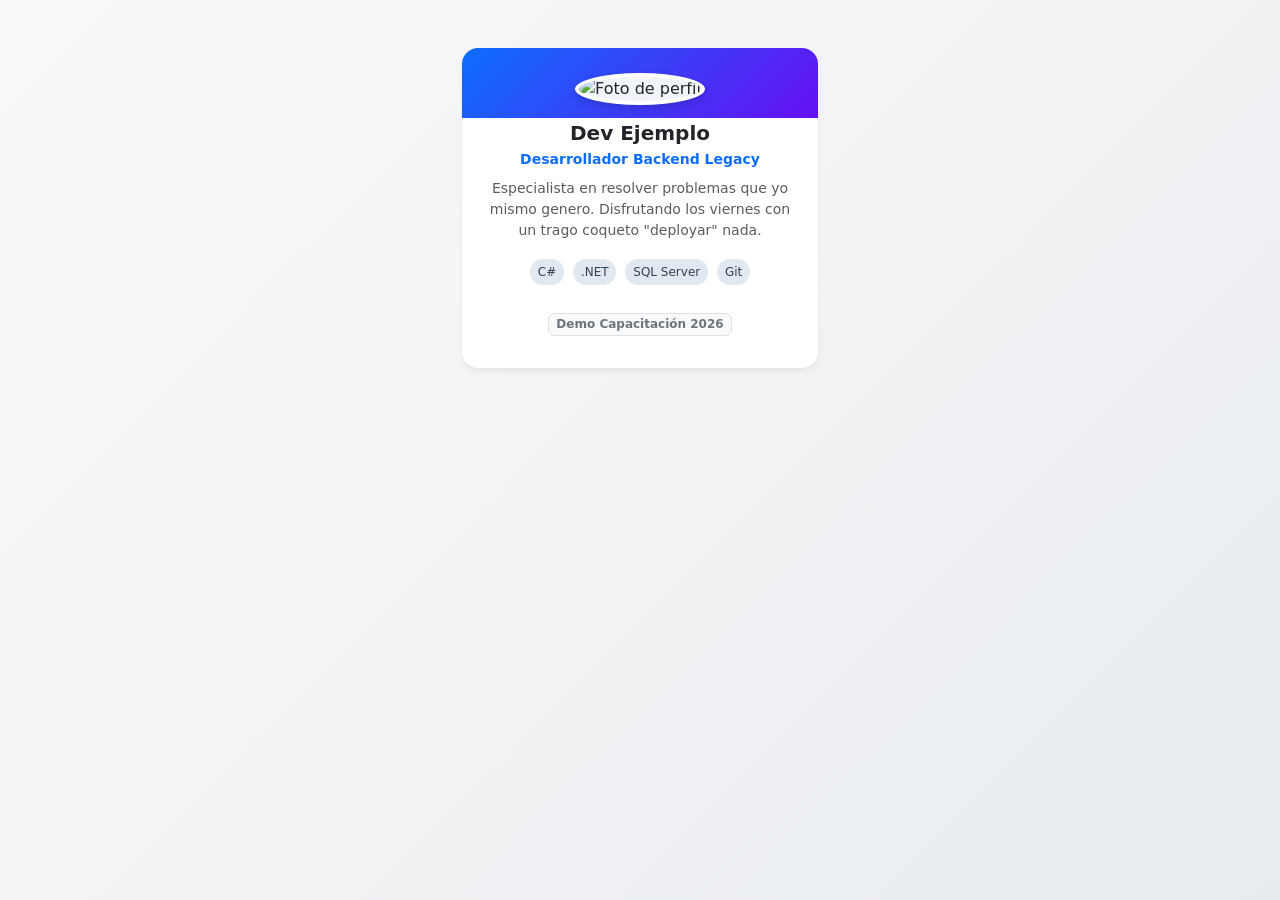
==== profiles/alberto.html @ a2356c34 "feat(perfil): agrega tarjeta de Alberto" ====
<!DOCTYPE html>
<html lang="es">

<head>
  <meta charset="UTF-8">
  <meta name="viewport" content="width=device-width, initial-scale=1.0">
  <title>Perfil de Ejemplo | Template</title>

  <!-- Bootstrap 5 CSS -->
  <link href="https://cdn.jsdelivr.net/npm/bootstrap@5.3.3/dist/css/bootstrap.min.css" rel="stylesheet">
  <!-- Bootstrap Icons -->
  <link rel="stylesheet" href="https://cdn.jsdelivr.net/npm/bootstrap-icons@1.11.3/font/bootstrap-icons.min.css">
  <!-- Estilos propios -->
  <link rel="stylesheet" href="../style.css">
</head>

<body class="p-3 p-md-5">

  <div class="container">
    <div class="row justify-content-center">

      <!-- INICIO DE TU TARJETA DE PERFIL-->
      <div class="col-12 col-md-6 col-lg-4 profile-card-wrapper">
        <div class="card profile-card">

          <!-- Banner superior decorativo -->
          <div class="profile-card-header"></div>

          <div class="card-body text-center pt-0">
            <!-- 1. FOTO O AVATAR -->
            <!-- Puedes usar una URL directa de tu foto o un avatar generado por https://ui-avatars.com -->
            <div class="profile-avatar-container mb-3">
              <img src="https://ui-avatars.com/api/?name=LUIS jemplo&background=0d6efd&color=fff&size=128"
                alt="Foto de perfil" class="profile-avatar">
            </div>

            <!-- 2. NOMBRE COMPLETO -->
            <h5 class="card-title fw-bold mb-1">Dev Ejemplo</h5>

            <!-- 3. ROL / PUESTO -->
            <p class="text-primary fw-semibold small mb-2">Desarrollador Backend Legacy</p>

            <!-- 4. DESCRIPCIÓN O FRASE CORTA -->
            <p class="card-text text-muted small px-2 mb-3">
              Especialista en resolver problemas que yo mismo genero. Disfrutando los viernes con un trago coqueto  "deployar" nada.
            </p>

            <!-- 5. HABILIDADES / TECNOLOGÍAS (Agrega o cambia las que gustes) -->
            <div class="mb-3">
              <span class="tech-badge">C#</span>
              <span class="tech-badge">.NET</span>
              <span class="tech-badge">SQL Server</span>
              <span class="tech-badge">Git</span>
            </div>
            <!-- 6. REDES SOCIALES O CONTACTO -->
            <!--  
            <div class="social-links d-flex justify-content-center gap-2">
              <a href="https://github.com" target="_blank" title="GitHub" aria-label="GitHub">
                <i class="bi bi-github"></i>
              </a>
              <a href="https://linkedin.com" target="_blank" title="LinkedIn" aria-label="LinkedIn">
                <i class="bi bi-linkedin"></i>
              </a>
              <a href="mailto:tu-correo@empresa.com" title="Correo" aria-label="Correo">
                <i class="bi bi-envelope"></i>
              </a>
            </div>

          </div> -->

            <!-- Pie de tarjeta opcional: fecha o equipo -->
            <div class="card-footer bg-transparent border-0 text-center pb-3">
              <span class="badge bg-light text-secondary border small">Demo Capacitación 2026</span>
            </div>

          </div>
        </div>
        <!-- FIN DE TU TARJETA DE PERFIL -->

      </div>
    </div>

</body>

</html>
---- style.css ----
/* ===================================================
   Estilos personalizados - Capacitación Git & GitHub
   =================================================== */

:root {
  --primary-color: #0d6efd;
  --bg-gradient: linear-gradient(135deg, #f8f9fa 0%, #e9ecef 100%);
  --card-radius: 16px;
  --transition-smooth: all 0.3s cubic-bezier(0.25, 0.8, 0.25, 1);
}

body {
  background: var(--bg-gradient);
  min-height: 100vh;
  font-family: system-ui, -apple-system, "Segoe UI", Roboto, Helvetica, Arial, sans-serif;
  color: #333;
}

/* Header principal */
.hero-banner {
  background: linear-gradient(135deg, #1e293b 0%, #0f172a 100%);
  color: white;
  border-radius: var(--card-radius);
  box-shadow: 0 10px 25px -5px rgba(0, 0, 0, 0.15);
}

/* Tarjeta de perfil */
.profile-card {
  border: none;
  border-radius: var(--card-radius);
  background: #ffffff;
  box-shadow: 0 4px 6px -1px rgba(0, 0, 0, 0.05), 0 2px 4px -1px rgba(0, 0, 0, 0.03);
  transition: var(--transition-smooth);
  overflow: hidden;
  height: 100%;
}

.profile-card:hover {
  transform: translateY(-6px);
  box-shadow: 0 20px 25px -5px rgba(0, 0, 0, 0.1), 0 10px 10px -5px rgba(0, 0, 0, 0.04);
}

/* Cabecera decorativa dentro de la card */
.profile-card-header {
  height: 70px;
  background: linear-gradient(135deg, #0d6efd 0%, #6610f2 100%);
  position: relative;
}

/* Foto o avatar */
.profile-avatar-container {
  margin-top: -45px;
  position: relative;
}

.profile-avatar {
  width: 90px;
  height: 90px;
  object-fit: cover;
  border-radius: 50%;
  border: 4px solid #ffffff;
  box-shadow: 0 4px 8px rgba(0, 0, 0, 0.15);
  background-color: #f1f5f9;
}

/* Badges de tecnologías y habilidades */
.tech-badge {
  font-size: 0.75rem;
  font-weight: 500;
  padding: 0.35em 0.65em;
  border-radius: 20px;
  background-color: #e2e8f0;
  color: #334155;
  margin: 2px;
  display: inline-block;
  transition: var(--transition-smooth);
}

.tech-badge:hover {
  background-color: #0d6efd;
  color: #ffffff;
}

/* Botones y enlaces sociales */
.social-links a {
  display: inline-flex;
  align-items: center;
  justify-content: center;
  width: 36px;
  height: 36px;
  border-radius: 50%;
  background-color: #f8f9fa;
  color: #495057;
  text-decoration: none;
  transition: var(--transition-smooth);
  border: 1px solid #dee2e6;
}

.social-links a:hover {
  background-color: #0d6efd;
  color: #ffffff;
  border-color: #0d6efd;
}

/* Alerta informativa */
.local-warning {
  border-radius: 12px;
  border-left: 5px solid #ffc107;
}
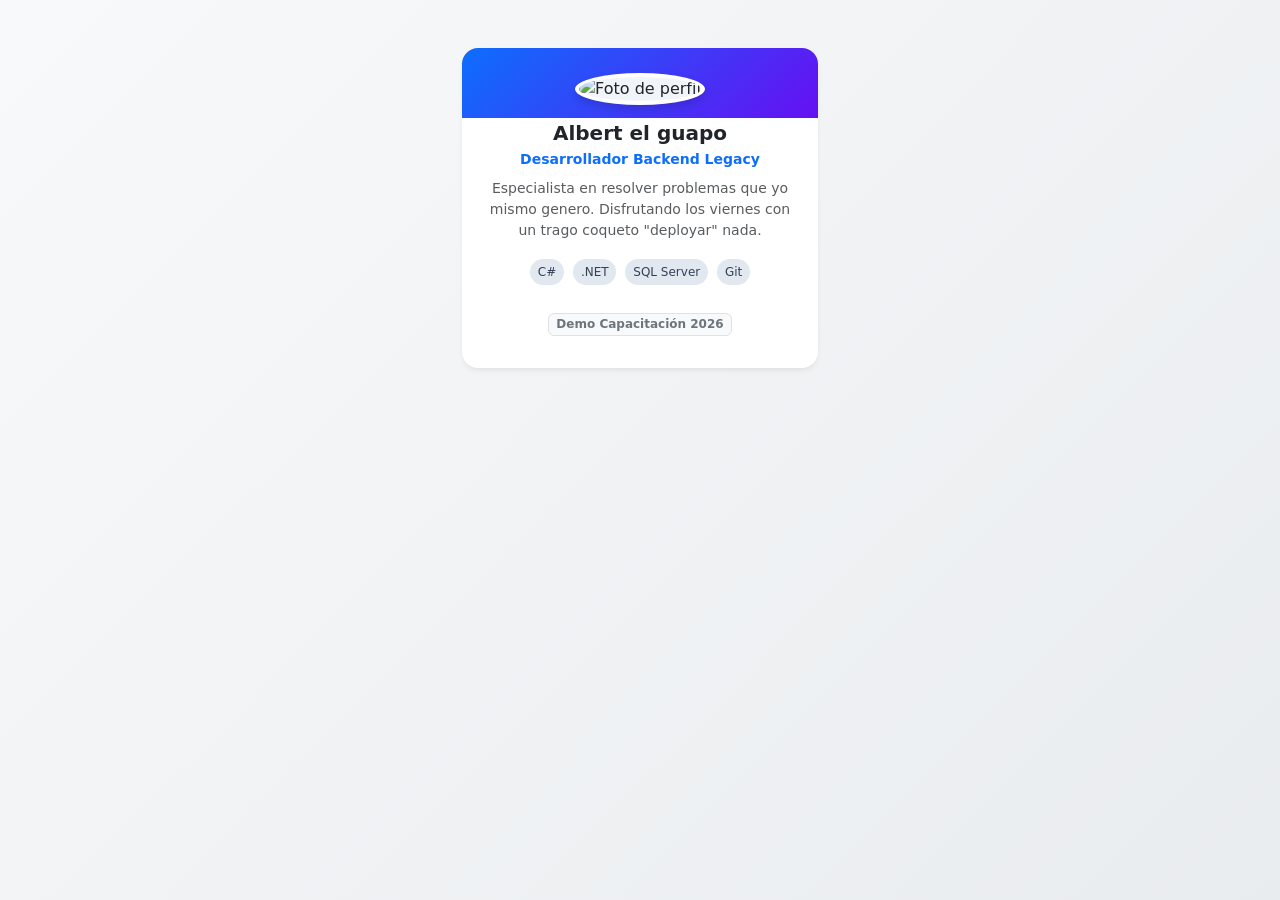
==== commit c9793d52: "fix(perfiles): nombre a Luis Alberto" ====
--- a/profiles/alberto.html
+++ b/profiles/alberto.html
@@ -35,14 +35,15 @@
             </div>
 
             <!-- 2. NOMBRE COMPLETO -->
-            <h5 class="card-title fw-bold mb-1">Dev Ejemplo</h5>
+            <h5 class="card-title fw-bold mb-1">Albert el guapo</h5>
 
             <!-- 3. ROL / PUESTO -->
             <p class="text-primary fw-semibold small mb-2">Desarrollador Backend Legacy</p>
 
             <!-- 4. DESCRIPCIÓN O FRASE CORTA -->
             <p class="card-text text-muted small px-2 mb-3">
-              Especialista en resolver problemas que yo mismo genero. Disfrutando los viernes con un trago coqueto  "deployar" nada.
+              Especialista en resolver problemas que yo mismo genero. Disfrutando los viernes con un trago coqueto
+              "deployar" nada.
             </p>
 
             <!-- 5. HABILIDADES / TECNOLOGÍAS (Agrega o cambia las que gustes) -->
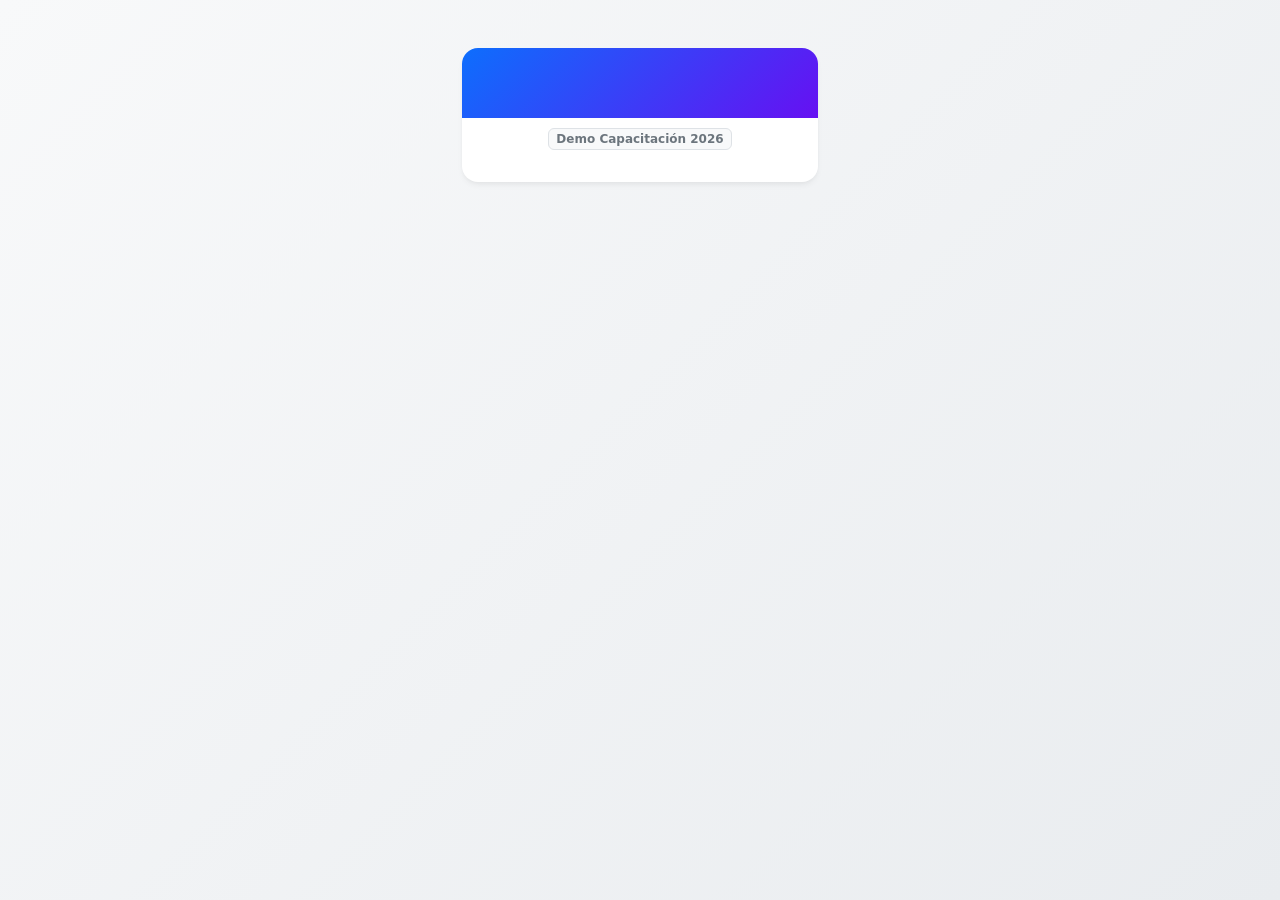
==== commit 64f8552a: "fix/tarjeta" ====
--- a/profiles/alberto.html
+++ b/profiles/alberto.html
@@ -27,47 +27,7 @@
           <div class="profile-card-header"></div>
 
           <div class="card-body text-center pt-0">
-            <!-- 1. FOTO O AVATAR -->
-            <!-- Puedes usar una URL directa de tu foto o un avatar generado por https://ui-avatars.com -->
-            <div class="profile-avatar-container mb-3">
-              <img src="https://ui-avatars.com/api/?name=LUIS jemplo&background=0d6efd&color=fff&size=128"
-                alt="Foto de perfil" class="profile-avatar">
-            </div>
 
-            <!-- 2. NOMBRE COMPLETO -->
-            <h5 class="card-title fw-bold mb-1">Albert el guapo</h5>
-
-            <!-- 3. ROL / PUESTO -->
-            <p class="text-primary fw-semibold small mb-2">Desarrollador Backend Legacy</p>
-
-            <!-- 4. DESCRIPCIÓN O FRASE CORTA -->
-            <p class="card-text text-muted small px-2 mb-3">
-              Especialista en resolver problemas que yo mismo genero. Disfrutando los viernes con un trago coqueto
-              "deployar" nada.
-            </p>
-
-            <!-- 5. HABILIDADES / TECNOLOGÍAS (Agrega o cambia las que gustes) -->
-            <div class="mb-3">
-              <span class="tech-badge">C#</span>
-              <span class="tech-badge">.NET</span>
-              <span class="tech-badge">SQL Server</span>
-              <span class="tech-badge">Git</span>
-            </div>
-            <!-- 6. REDES SOCIALES O CONTACTO -->
-            <!--  
-            <div class="social-links d-flex justify-content-center gap-2">
-              <a href="https://github.com" target="_blank" title="GitHub" aria-label="GitHub">
-                <i class="bi bi-github"></i>
-              </a>
-              <a href="https://linkedin.com" target="_blank" title="LinkedIn" aria-label="LinkedIn">
-                <i class="bi bi-linkedin"></i>
-              </a>
-              <a href="mailto:tu-correo@empresa.com" title="Correo" aria-label="Correo">
-                <i class="bi bi-envelope"></i>
-              </a>
-            </div>
-
-          </div> -->
 
             <!-- Pie de tarjeta opcional: fecha o equipo -->
             <div class="card-footer bg-transparent border-0 text-center pb-3">
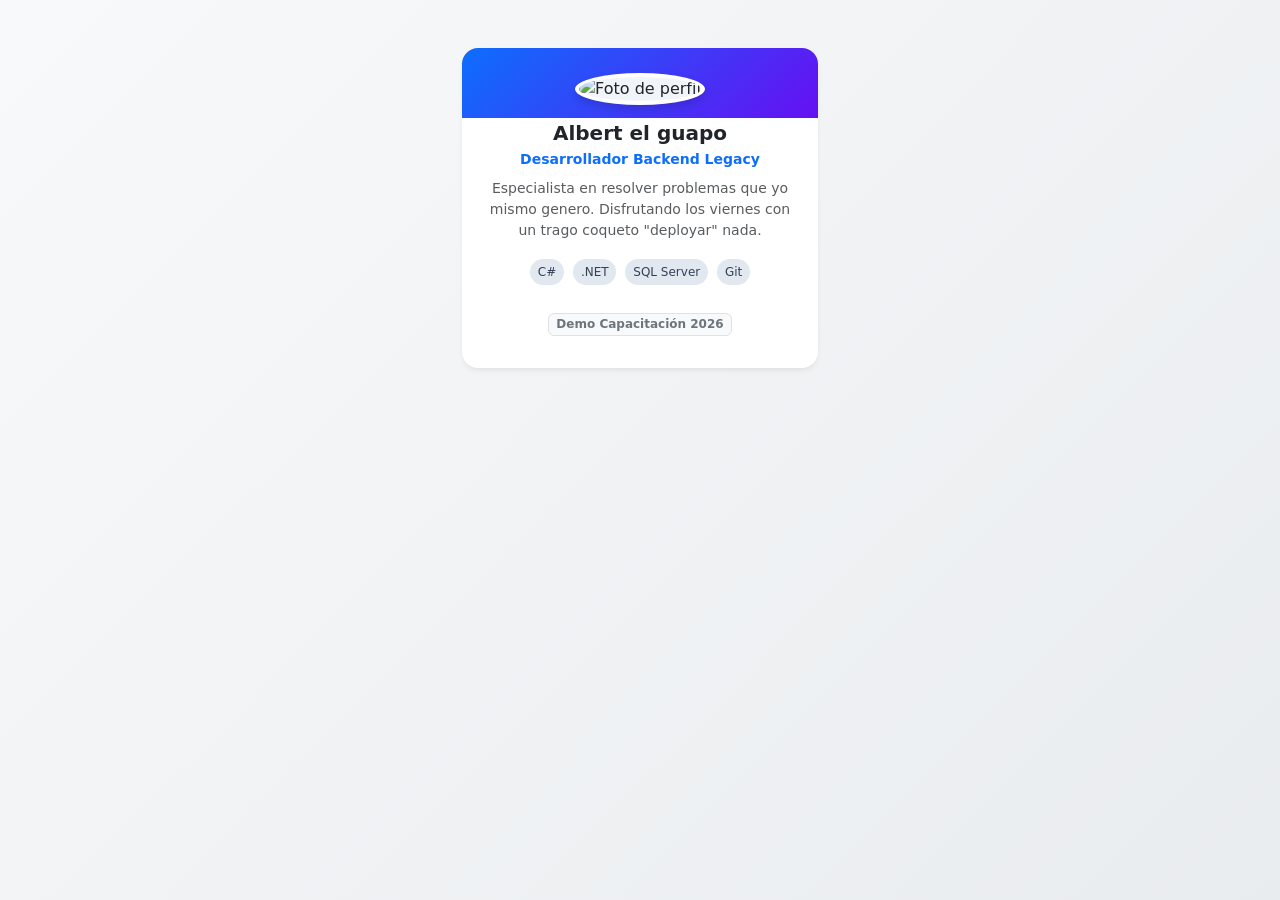
==== commit 5e19b329: "merge cambios remotos" ====
--- a/profiles/alberto.html
+++ b/profiles/alberto.html
@@ -27,7 +27,47 @@
           <div class="profile-card-header"></div>
 
           <div class="card-body text-center pt-0">
+            <!-- 1. FOTO O AVATAR -->
+            <!-- Puedes usar una URL directa de tu foto o un avatar generado por https://ui-avatars.com -->
+            <div class="profile-avatar-container mb-3">
+              <img src="https://ui-avatars.com/api/?name=LUIS jemplo&background=0d6efd&color=fff&size=128"
+                alt="Foto de perfil" class="profile-avatar">
+            </div>
 
+            <!-- 2. NOMBRE COMPLETO -->
+            <h5 class="card-title fw-bold mb-1">Albert el guapo</h5>
+
+            <!-- 3. ROL / PUESTO -->
+            <p class="text-primary fw-semibold small mb-2">Desarrollador Backend Legacy</p>
+
+            <!-- 4. DESCRIPCIÓN O FRASE CORTA -->
+            <p class="card-text text-muted small px-2 mb-3">
+              Especialista en resolver problemas que yo mismo genero. Disfrutando los viernes con un trago coqueto
+              "deployar" nada.
+            </p>
+
+            <!-- 5. HABILIDADES / TECNOLOGÍAS (Agrega o cambia las que gustes) -->
+            <div class="mb-3">
+              <span class="tech-badge">C#</span>
+              <span class="tech-badge">.NET</span>
+              <span class="tech-badge">SQL Server</span>
+              <span class="tech-badge">Git</span>
+            </div>
+            <!-- 6. REDES SOCIALES O CONTACTO -->
+            <!--  
+            <div class="social-links d-flex justify-content-center gap-2">
+              <a href="https://github.com" target="_blank" title="GitHub" aria-label="GitHub">
+                <i class="bi bi-github"></i>
+              </a>
+              <a href="https://linkedin.com" target="_blank" title="LinkedIn" aria-label="LinkedIn">
+                <i class="bi bi-linkedin"></i>
+              </a>
+              <a href="mailto:tu-correo@empresa.com" title="Correo" aria-label="Correo">
+                <i class="bi bi-envelope"></i>
+              </a>
+            </div>
+
+          </div> -->
 
             <!-- Pie de tarjeta opcional: fecha o equipo -->
             <div class="card-footer bg-transparent border-0 text-center pb-3">
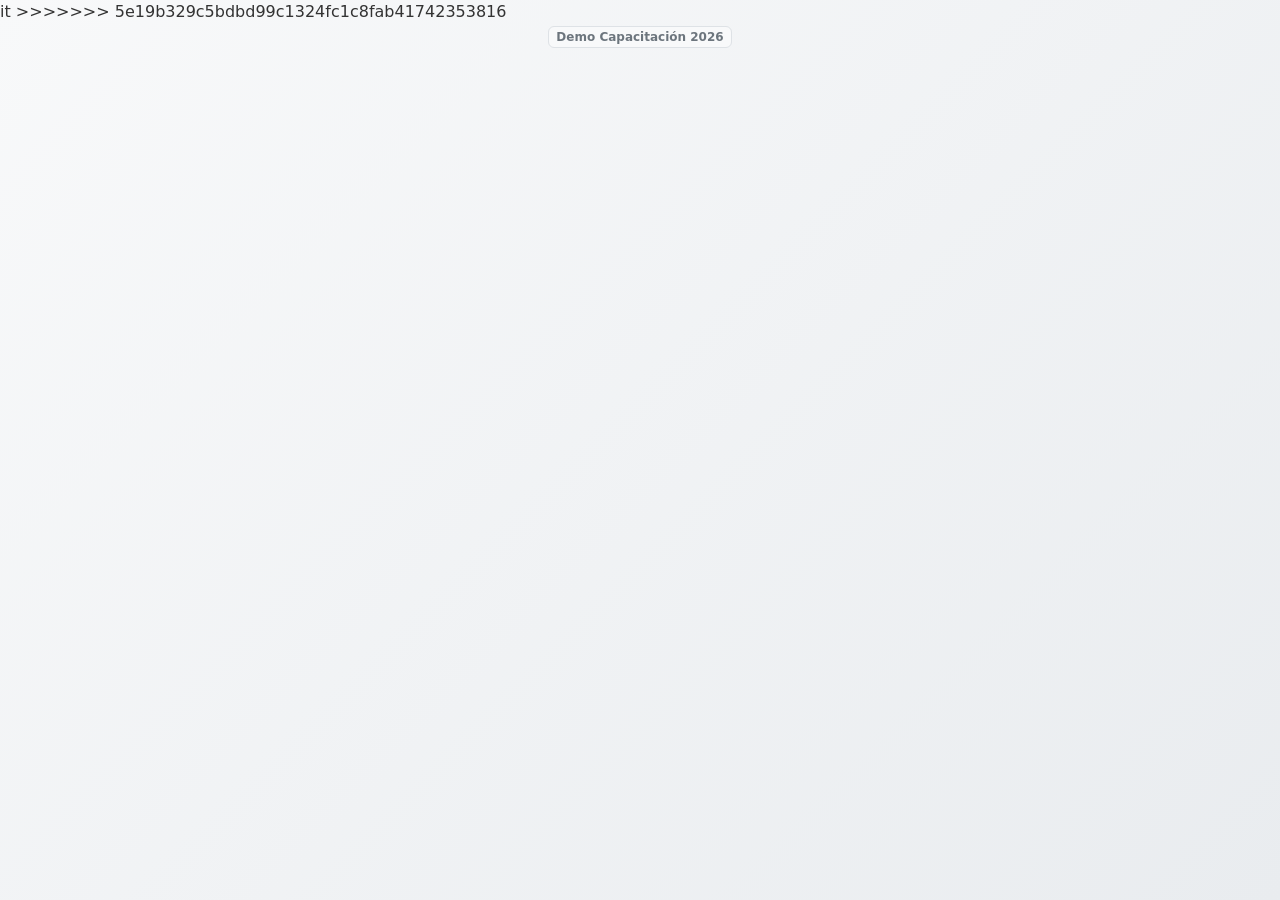
==== commit a15601eb: "fix/alberto tarejta" ====
--- a/profiles/alberto.html
+++ b/profiles/alberto.html
@@ -14,44 +14,7 @@
   <link rel="stylesheet" href="../style.css">
 </head>
 
-<body class="p-3 p-md-5">
-
-  <div class="container">
-    <div class="row justify-content-center">
-
-      <!-- INICIO DE TU TARJETA DE PERFIL-->
-      <div class="col-12 col-md-6 col-lg-4 profile-card-wrapper">
-        <div class="card profile-card">
-
-          <!-- Banner superior decorativo -->
-          <div class="profile-card-header"></div>
-
-          <div class="card-body text-center pt-0">
-            <!-- 1. FOTO O AVATAR -->
-            <!-- Puedes usar una URL directa de tu foto o un avatar generado por https://ui-avatars.com -->
-            <div class="profile-avatar-container mb-3">
-              <img src="https://ui-avatars.com/api/?name=LUIS jemplo&background=0d6efd&color=fff&size=128"
-                alt="Foto de perfil" class="profile-avatar">
-            </div>
-
-            <!-- 2. NOMBRE COMPLETO -->
-            <h5 class="card-title fw-bold mb-1">Albert el guapo</h5>
-
-            <!-- 3. ROL / PUESTO -->
-            <p class="text-primary fw-semibold small mb-2">Desarrollador Backend Legacy</p>
-
-            <!-- 4. DESCRIPCIÓN O FRASE CORTA -->
-            <p class="card-text text-muted small px-2 mb-3">
-              Especialista en resolver problemas que yo mismo genero. Disfrutando los viernes con un trago coqueto
-              "deployar" nada.
-            </p>
-
-            <!-- 5. HABILIDADES / TECNOLOGÍAS (Agrega o cambia las que gustes) -->
-            <div class="mb-3">
-              <span class="tech-badge">C#</span>
-              <span class="tech-badge">.NET</span>
-              <span class="tech-badge">SQL Server</span>
-              <span class="tech-badge">Git</span>
+it</span>
             </div>
             <!-- 6. REDES SOCIALES O CONTACTO -->
             <!--  
@@ -68,6 +31,7 @@
             </div>
 
           </div> -->
+>>>>>>> 5e19b329c5bdbd99c1324fc1c8fab41742353816
 
             <!-- Pie de tarjeta opcional: fecha o equipo -->
             <div class="card-footer bg-transparent border-0 text-center pb-3">
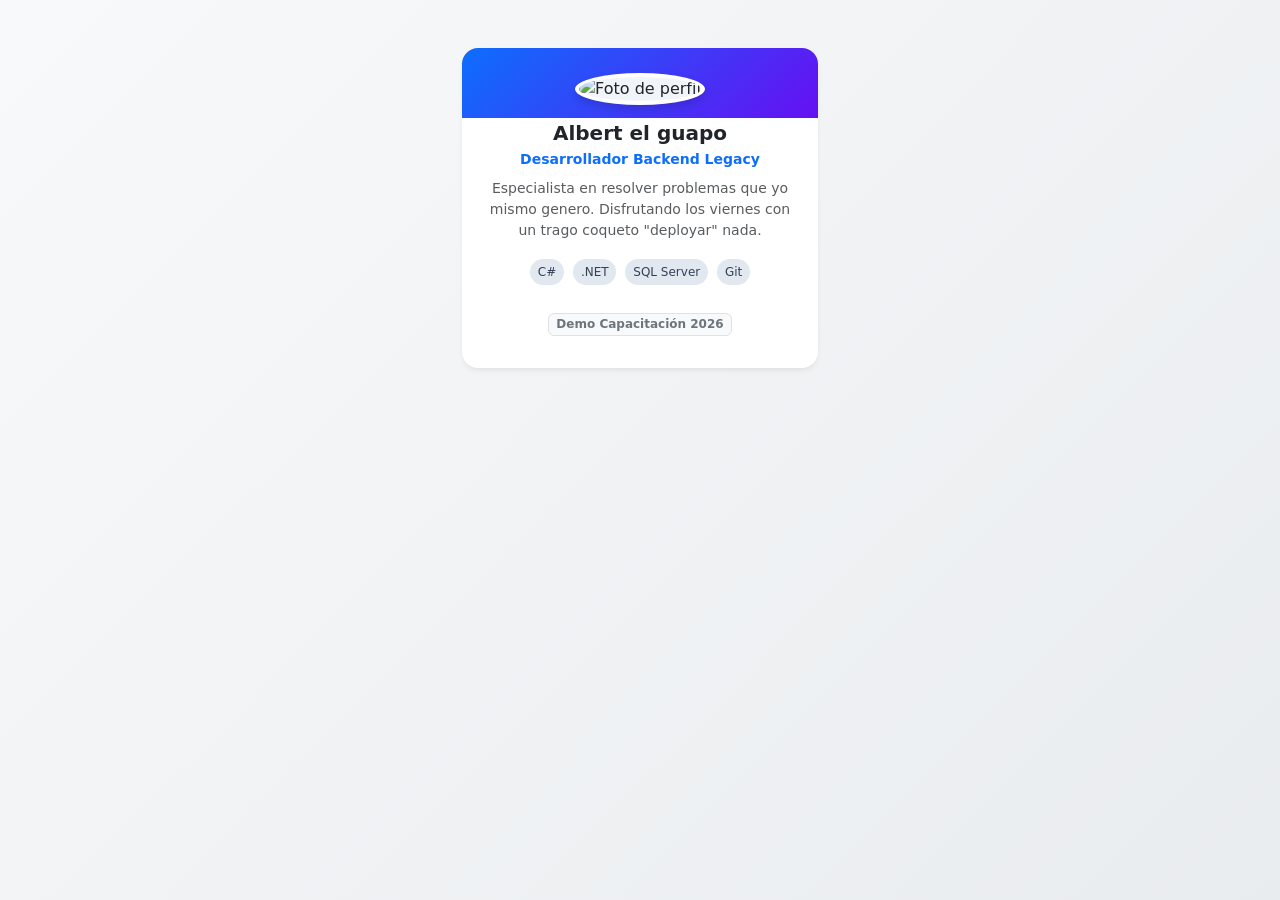
==== commit d4d0257d: "fix(profiles): Reparar tarjeta Alberto" ====
--- a/profiles/alberto.html
+++ b/profiles/alberto.html
@@ -14,7 +14,44 @@
   <link rel="stylesheet" href="../style.css">
 </head>
 
-it</span>
+<body class="p-3 p-md-5">
+
+  <div class="container">
+    <div class="row justify-content-center">
+
+      <!-- INICIO DE TU TARJETA DE PERFIL-->
+      <div class="col-12 col-md-6 col-lg-4 profile-card-wrapper">
+        <div class="card profile-card">
+
+          <!-- Banner superior decorativo -->
+          <div class="profile-card-header"></div>
+
+          <div class="card-body text-center pt-0">
+            <!-- 1. FOTO O AVATAR -->
+            <!-- Puedes usar una URL directa de tu foto o un avatar generado por https://ui-avatars.com -->
+            <div class="profile-avatar-container mb-3">
+              <img src="https://ui-avatars.com/api/?name=LUIS jemplo&background=0d6efd&color=fff&size=128"
+                alt="Foto de perfil" class="profile-avatar">
+            </div>
+
+            <!-- 2. NOMBRE COMPLETO -->
+            <h5 class="card-title fw-bold mb-1">Albert el guapo</h5>
+
+            <!-- 3. ROL / PUESTO -->
+            <p class="text-primary fw-semibold small mb-2">Desarrollador Backend Legacy</p>
+
+            <!-- 4. DESCRIPCIÓN O FRASE CORTA -->
+            <p class="card-text text-muted small px-2 mb-3">
+              Especialista en resolver problemas que yo mismo genero. Disfrutando los viernes con un trago coqueto
+              "deployar" nada.
+            </p>
+
+            <!-- 5. HABILIDADES / TECNOLOGÍAS (Agrega o cambia las que gustes) -->
+            <div class="mb-3">
+              <span class="tech-badge">C#</span>
+              <span class="tech-badge">.NET</span>
+              <span class="tech-badge">SQL Server</span>
+              <span class="tech-badge">Git</span>
             </div>
             <!-- 6. REDES SOCIALES O CONTACTO -->
             <!--  
@@ -31,7 +68,6 @@
             </div>
 
           </div> -->
->>>>>>> 5e19b329c5bdbd99c1324fc1c8fab41742353816
 
             <!-- Pie de tarjeta opcional: fecha o equipo -->
             <div class="card-footer bg-transparent border-0 text-center pb-3">
